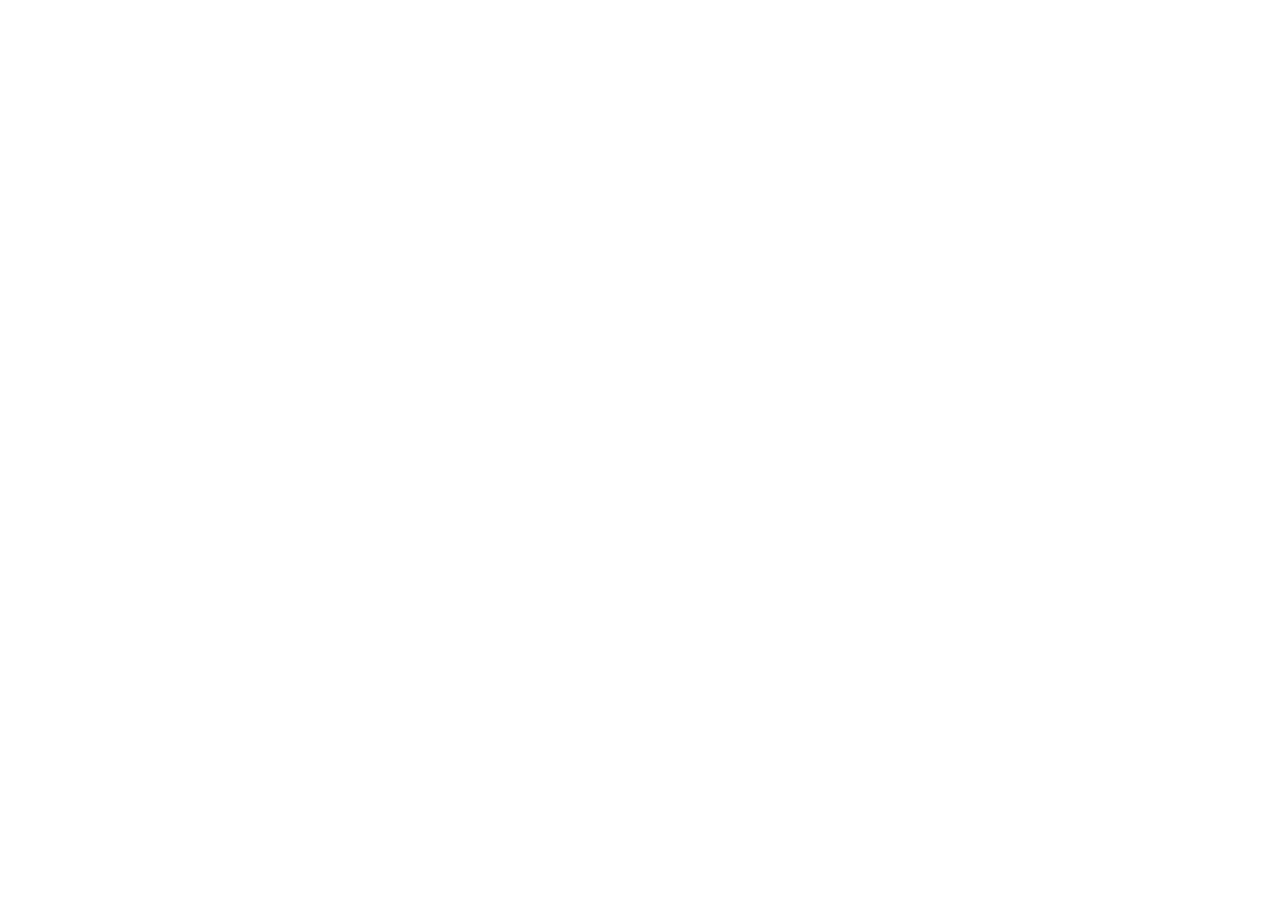
==== aqua-escape.html @ 857473d4 "preparing" ====
<!DOCTYPE html>
<html lang="en">
<head>
  <meta charset="utf-8">
  <meta name="viewport" content="width=device-width, initial-scale=1">
  <title>Aqua Escape – FishStop</title>

</head>
<body>

</body>
</html>
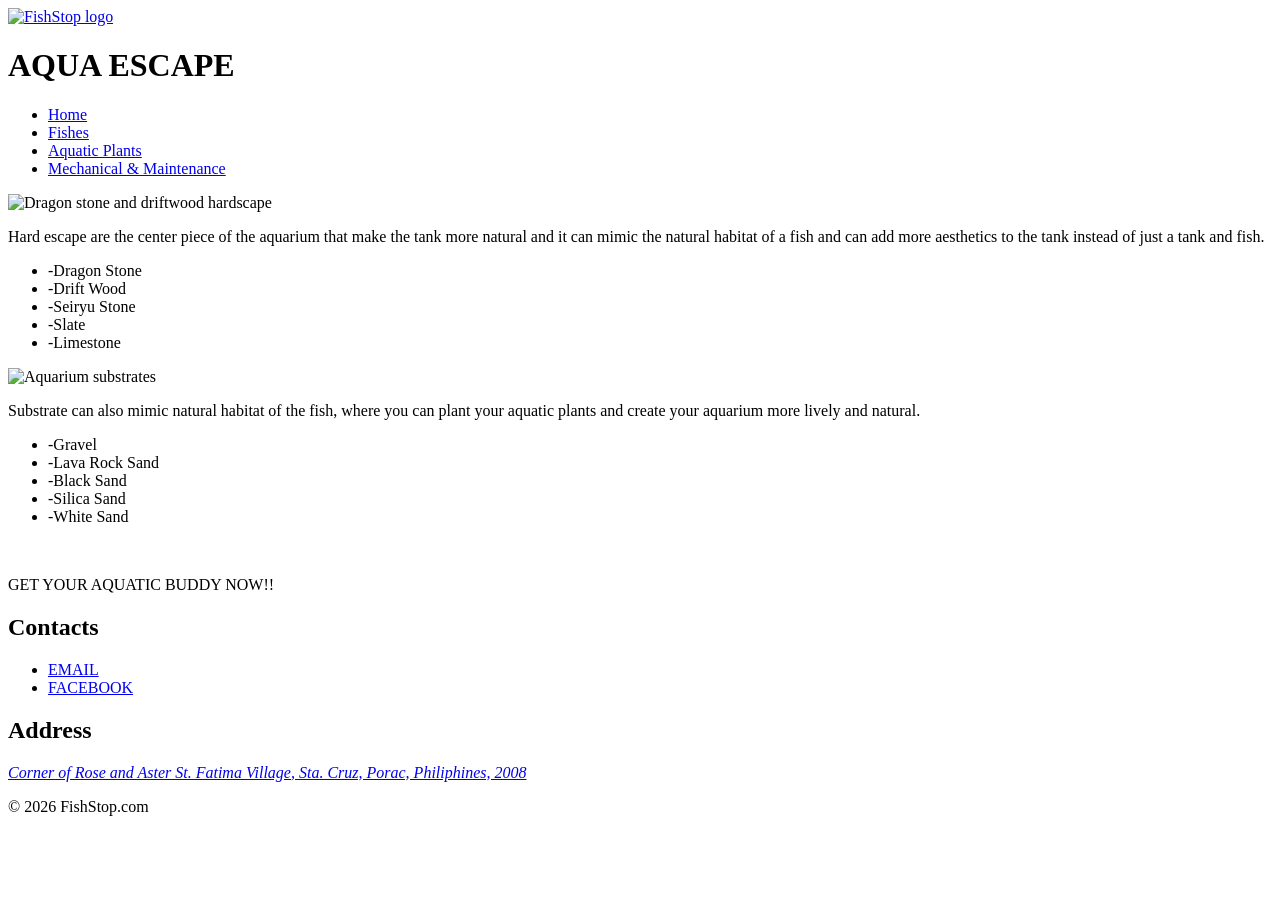
==== commit de3cb40a: "adding body to plant, ae, and mechanical" ====
--- a/aqua-escape.html
+++ b/aqua-escape.html
@@ -7,6 +7,81 @@
 
 </head>
 <body>
-
+<div class="page">
+ 
+  <header class="site-head">
+    <div class="banner">
+      <a class="logo" href="index.html" aria-label="FishStop home">
+        <img src="images/logo-ellipse.png" alt="FishStop logo" width="197" height="155">
+      </a>
+    </div>
+    <div class="page-title-wrap"><h1 class="page-title">AQUA ESCAPE</h1></div>
+    <nav aria-label="Main">
+      <ul class="nav">
+        <li><a href="index.html">Home</a></li>
+        <li><a href="fishes.html">Fishes</a></li>
+        <li><a href="plants.html">Aquatic Plants</a></li>
+        <li><a href="mechanical.html">Mechanical &amp; Maintenance</a></li>
+      </ul>
+    </nav>
+  </header>
+ 
+  <main class="sections">
+ 
+    <section class="block">
+      <div class="gallery gallery--1">
+        <img src="images/1scape2.png" alt="Dragon stone and driftwood hardscape">
+      </div>
+      <div class="copy">
+        <p>Hard escape are the center piece of the aquarium that make the tank more natural and it can mimic the natural habitat of a fish and can add more aesthetics to the tank instead of just a tank and fish.</p>
+        <ul>
+          <li>-Dragon Stone</li>
+          <li>-Drift Wood</li>
+          <li>-Seiryu Stone</li>
+          <li>-Slate</li>
+          <li>-Limestone</li>
+        </ul>
+      </div>
+    </section>
+ 
+    <section class="block">
+      <div class="gallery gallery--1">
+        <img src="images/2scape1.png" alt="Aquarium substrates">
+      </div>
+      <div class="copy">
+        <p>Substrate can also mimic natural habitat of the fish, where you can plant your aquatic plants and create your aquarium more lively and natural.</p>
+        <ul>
+          <li>-Gravel</li>
+          <li>-Lava Rock Sand</li>
+          <li>-Black Sand</li>
+          <li>-Silica Sand</li>
+          <li>-White Sand</li>
+        </ul>
+      </div>
+    </section>
+ 
+  </main>
+ 
+  <footer class="site-foot">
+    <img class="foot-logo" src="images/logo-ellipse-footer.png" alt="">
+    <p class="foot-tagline">GET YOUR AQUATIC BUDDY NOW!!</p>
+    <div class="foot-contacts">
+      <h2>Contacts</h2>
+      <ul>
+        <li><a href="mailto:lansangan561@gmail.com">EMAIL</a></li>
+        <li><a href="https://www.facebook.com/share/1GKQ7oUbkf/" target="_blank" rel="noopener">FACEBOOK</a></li>
+      </ul>
+    </div>
+    <div class="foot-address">
+      <h2>Address</h2>
+      <address>
+        <a href="https://maps.app.goo.gl/QoSB3CTnYpSV5f8d7" target="_blank" rel="noopener">Corner of Rose and Aster St. Fatima Village, Sta. Cruz, Porac, Philiphines, 2008</a>
+      </address>
+    </div>
+    <div class="foot-rule"></div>
+    <p class="foot-copy">&copy; 2026 FishStop.com</p>
+  </footer>
+ 
+</div>
 </body>
 </html>
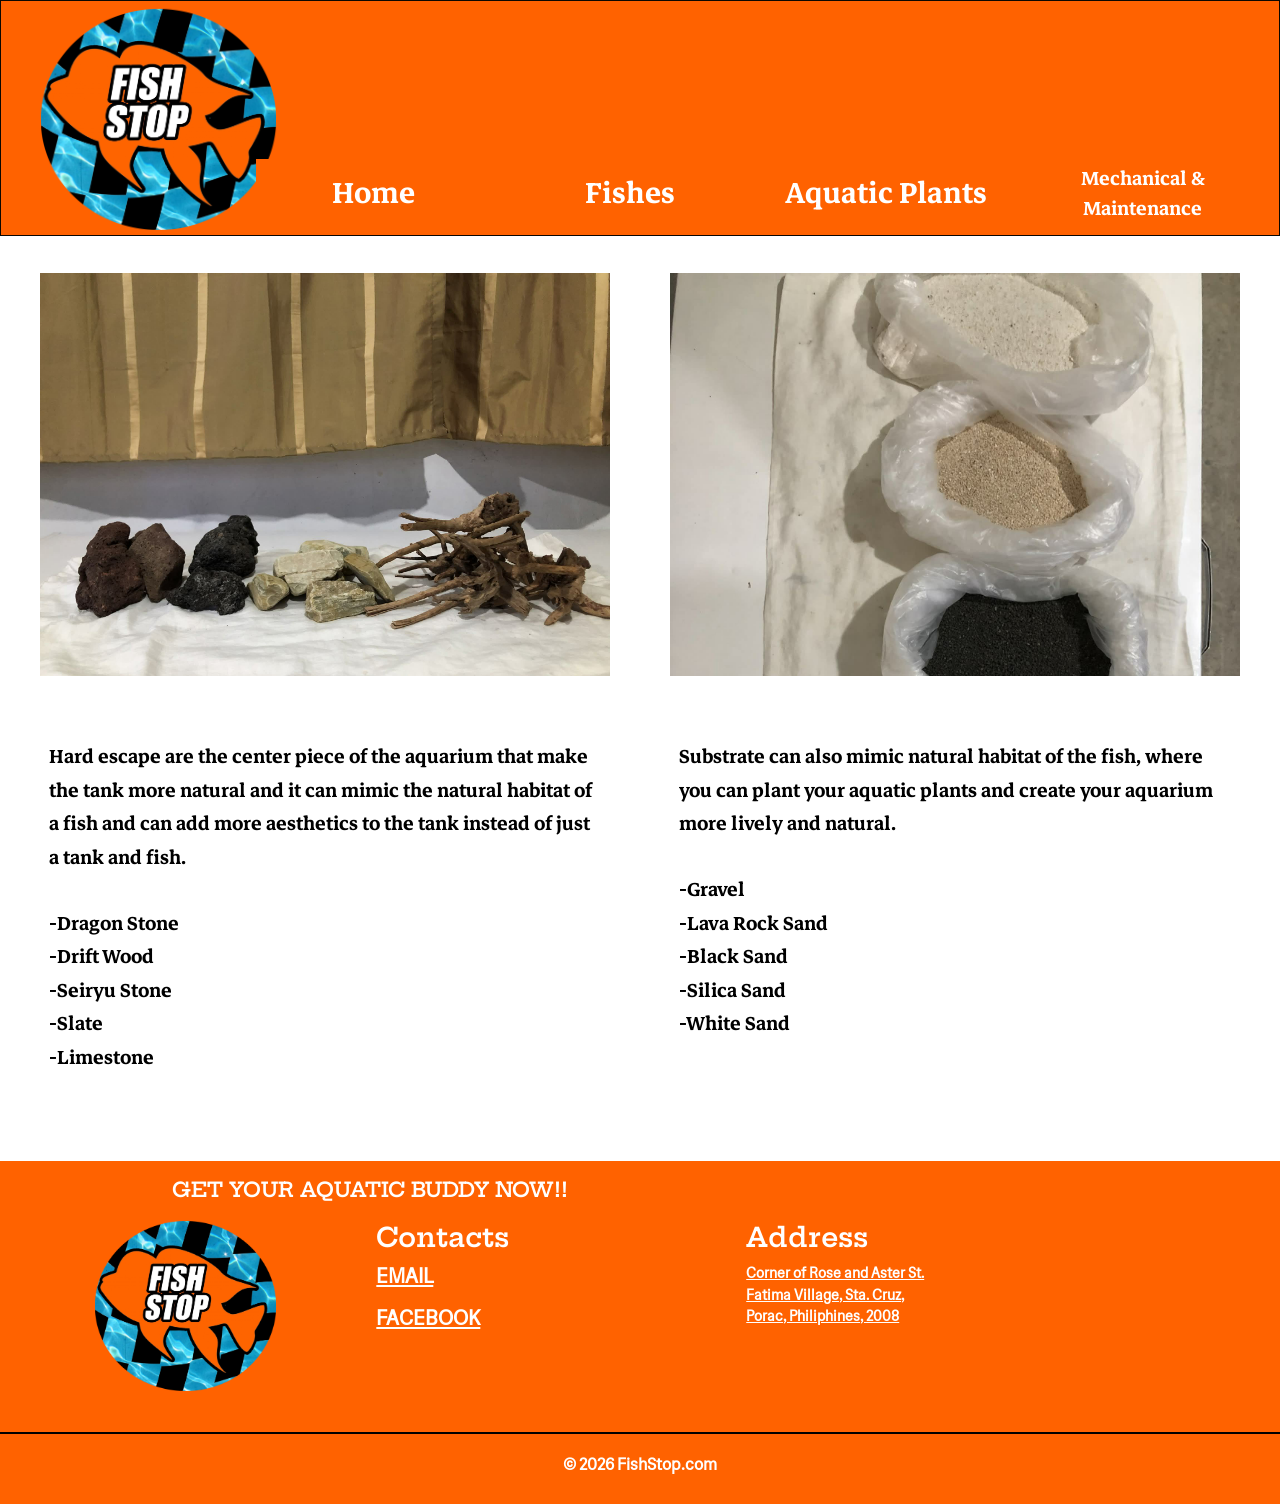
==== commit 18e85827: "adjusting images and adding links" ====
--- a/aqua-escape.html
+++ b/aqua-escape.html
@@ -4,6 +4,11 @@
   <meta charset="utf-8">
   <meta name="viewport" content="width=device-width, initial-scale=1">
   <title>Aqua Escape – FishStop</title>
+  <link rel="preconnect" href="https://fonts.googleapis.com">
+  <link rel="preconnect" href="https://fonts.gstatic.com" crossorigin>
+  <link href="https://fonts.googleapis.com/css2?family=Hepta+Slab:wght@600&family=Holtwood+One+SC&family=Markazi+Text:wght@600&display=swap" rel="stylesheet">
+  <link href="https://fonts.googleapis.com/css2?family=Hedvig+Letters+Sans&display=swap" rel="stylesheet">
+  <link rel="stylesheet" href="styles.css">
 
 </head>
 <body>
@@ -12,7 +17,7 @@
   <header class="site-head">
     <div class="banner">
       <a class="logo" href="index.html" aria-label="FishStop home">
-        <img src="images/logo-ellipse.png" alt="FishStop logo" width="197" height="155">
+        <img src="img/logo-ellipse.png" alt="FishStop logo" width="197" height="155">
       </a>
     </div>
     <div class="page-title-wrap"><h1 class="page-title">AQUA ESCAPE</h1></div>
@@ -30,7 +35,7 @@
  
     <section class="block">
       <div class="gallery gallery--1">
-        <img src="images/1scape2.png" alt="Dragon stone and driftwood hardscape">
+        <img src="img/1scape.jpeg" alt="Dragon stone and driftwood hardscape">
       </div>
       <div class="copy">
         <p>Hard escape are the center piece of the aquarium that make the tank more natural and it can mimic the natural habitat of a fish and can add more aesthetics to the tank instead of just a tank and fish.</p>
@@ -46,7 +51,7 @@
  
     <section class="block">
       <div class="gallery gallery--1">
-        <img src="images/2scape1.png" alt="Aquarium substrates">
+        <img src="img/2scape.jpeg" alt="Aquarium substrates">
       </div>
       <div class="copy">
         <p>Substrate can also mimic natural habitat of the fish, where you can plant your aquatic plants and create your aquarium more lively and natural.</p>
@@ -63,7 +68,7 @@
   </main>
  
   <footer class="site-foot">
-    <img class="foot-logo" src="images/logo-ellipse-footer.png" alt="">
+    <img class="foot-logo" src="img/logo-ellipse.png" alt="">
     <p class="foot-tagline">GET YOUR AQUATIC BUDDY NOW!!</p>
     <div class="foot-contacts">
       <h2>Contacts</h2>
--- a/styles.css
+++ b/styles.css
@@ -0,0 +1,401 @@
+:root {
+  --orange: #ff6200;
+  --grey: #d9d9d9;
+  --ink: #0c0700;
+  --white: #fff;
+  --radius: 25px;
+
+  --font-title: "Markazi Text", serif;
+  --font-display: "Holtwood One SC", serif;
+  --font-slab: "Hepta Slab", serif;
+  --font-body: "Hedvig Letters Sans", sans-serif;
+}
+
+*,
+*::before,
+*::after { box-sizing: border-box; }
+
+html { -webkit-text-size-adjust: 100%; }
+
+body {
+  margin: 0;
+  background: var(--white);
+  color: #000;
+  font-family: var(--font-title);
+  font-weight: 600;
+}
+
+img { display: block; max-width: 100%; }
+a { color: inherit; }
+
+.page { max-width: 1512px; margin: 0 auto; overflow: hidden; }
+
+/* ---------- Header ---------- */
+.site-head { position: relative; }
+
+.banner {
+  position: relative;
+  height: 183px;
+  background: var(--orange) url("images/shop1.png") center / cover no-repeat;
+  border: 1px solid var(--ink);
+}
+.banner .logo {
+  position: absolute;
+  top: 13px;
+  left: 50%;
+  width: 197px;
+  height: 155px;
+  transform: translateX(-50%) rotate(-0.52deg);
+}
+.banner .logo img { width: 100%; height: 100%; object-fit: contain; }
+
+/* Page title bar (mobile inner pages only): grey band with the title overlapping the banner */
+.page-title-wrap {
+  position: relative;
+  height: 77px;
+  margin: -14px 0 14px;
+}
+.page-title-wrap::before {
+  content: "";
+  position: absolute;
+  left: 0;
+  right: 0;
+  top: 14px;
+  height: 50px;
+  background: var(--grey);
+}
+.page-title {
+  position: relative;
+  margin: 0;
+  height: 77px;
+  display: flex;
+  align-items: center;
+  justify-content: center;
+  font-family: var(--font-title);
+  font-weight: 600;
+  font-size: 64px;
+  line-height: 1;
+  text-align: center;
+  white-space: nowrap;
+}
+
+/* ---------- Navigation ---------- */
+.nav {
+  display: flex;
+  flex-direction: column;
+  gap: 22px;
+  width: 321px;
+  max-width: calc(100% - 40px);
+  margin: 0 auto 21px;
+  padding: 0;
+  list-style: none;
+}
+.nav a {
+  display: flex;
+  align-items: center;
+  justify-content: center;
+  min-height: 33px;
+  background: var(--orange);
+  color: var(--white);
+  font-family: var(--font-title);
+  font-weight: 600;
+  font-size: 24px;
+  line-height: 1.2;
+  text-align: center;
+  text-decoration: none;
+}
+.nav a:hover,
+.nav a:focus-visible,
+.nav a[aria-current="page"] { background: #d95300; }
+
+/* ---------- Home ---------- */
+.tagline {
+  margin: 0 0 15px;
+  background: var(--grey);
+  height: 56px;
+  padding: 0 22px;
+  display: flex;
+  align-items: center;
+  font-family: var(--font-title);
+  font-weight: 600;
+  font-size: 25px;
+  white-space: nowrap;
+}
+
+.cards {
+  display: grid;
+  grid-template-columns: 337px;
+  justify-content: center;
+  gap: 15px;
+  margin-bottom: 15px;
+}
+.card {
+  position: relative;
+  display: block;
+  height: 210px;
+  background: #000;
+  border-radius: var(--radius);
+  overflow: hidden;
+  text-decoration: none;
+}
+.card img {
+  position: absolute;
+  inset: 0;
+  width: 100%;
+  height: 100%;
+  object-fit: cover;
+}
+.card span {
+  position: absolute;
+  inset: 0;
+  display: flex;
+  align-items: center;
+  justify-content: center;
+  padding: 0 8px;
+  text-align: center;
+  font-family: var(--font-display);
+  font-weight: 400;
+  font-size: 32px;
+  line-height: 1.1;
+  color: var(--grey);
+  text-shadow: 0 0 3px #000, 0 2px 2px rgba(0, 0, 0, 0.6);
+}
+.card--fish span { font-size: 64px; }
+.card--scape span { font-size: 40px; }
+.card--needs span { font-size: 24px; }
+
+/* ---------- Galleries (inner pages) ---------- */
+.sections { display: block; }
+
+.block { margin-bottom: 21px; }
+
+.gallery {
+  display: grid;
+  height: 196px;
+  background: #000;
+  overflow: hidden;
+}
+.gallery img {
+  width: 100%;
+  height: 100%;
+  object-fit: cover;
+}
+.gallery--3 { grid-template-columns: 121fr 159fr 123fr; }
+.gallery--3.is-monster { grid-template-columns: 123fr 173fr 107fr; }
+.gallery--1 { grid-template-columns: 1fr; height: 211px; }
+.gallery--plants { grid-template-columns: 123fr 156fr 134fr; height: 211px; }
+.gallery--plants.is-high { grid-template-columns: 114fr 160fr 133fr; height: 196px; }
+.gallery--mech { grid-template-columns: 1fr 1fr; height: 211px; }
+.gallery--mech .stack { display: grid; grid-template-rows: 118fr 100fr; min-height: 0; }
+.gallery--mech .stack img { min-height: 0; }
+.gallery--duo { grid-template-columns: 1fr 1fr; height: 196px; }
+
+.copy {
+  width: 363px;
+  max-width: calc(100% - 20px);
+  margin: 21px auto 0;
+  padding: 6px 9px;
+  font-size: 14px;
+  line-height: 1.25;
+  color: #000;
+}
+.copy p { margin: 0 0 1.2em; }
+.copy ul { margin: 0; padding: 0; list-style: none; }
+
+/* ---------- Footer ---------- */
+.site-foot {
+  position: relative;
+  display: grid;
+  grid-template-columns: 88px 1fr 1fr;
+  grid-template-areas:
+    "logo tagline tagline"
+    "contacts contacts address"
+    "rule rule rule"
+    "copy copy copy";
+  column-gap: 12px;
+  align-items: start;
+  background: var(--orange);
+  color: var(--white);
+  padding: 9px 20px 0 12px;
+  min-height: 253px;
+  font-family: var(--font-body);
+}
+.site-foot .foot-logo { grid-area: logo; width: 88px; height: 77px; object-fit: contain; }
+.site-foot .foot-tagline {
+  grid-area: tagline;
+  margin: 25px 0 0;
+  font-family: var(--font-slab);
+  font-weight: 600;
+  font-size: 14px;
+}
+.site-foot .foot-contacts { grid-area: contacts; padding: 7px 0 0 33px; }
+.site-foot .foot-address { grid-area: address; padding-top: 7px; }
+.site-foot h2 {
+  margin: 0 0 13px;
+  font-family: var(--font-slab);
+  font-weight: 600;
+  font-size: 24px;
+  line-height: 1.25;
+}
+.site-foot ul { margin: 0; padding: 0 0 0 11px; list-style: none; }
+.site-foot li { margin-bottom: 17px; }
+.site-foot a { font-size: 12px; line-height: 1.35; text-decoration: underline; }
+.site-foot address { font-style: normal; }
+.site-foot address a { display: block; max-width: 128px; }
+.site-foot .foot-rule {
+  grid-area: rule;
+  align-self: end;
+  height: 2px;
+  margin: 18px -20px 0 -12px;
+  background: #000;
+}
+.site-foot .foot-copy {
+  grid-area: copy;
+  margin: 0;
+  padding: 10px 0 0;
+  text-align: center;
+  font-size: 14px;
+}
+
+/* ================= Tablet ================= */
+@media (min-width: 700px) {
+  .banner { height: 198px; }
+  .banner .logo { left: 26px; transform: rotate(-0.52deg); top: 24px; }
+
+  .page-title-wrap { display: none; }
+
+  .nav {
+    flex-direction: row;
+    gap: 22px;
+    width: auto;
+    max-width: none;
+    margin: 14px 10px 21px;
+  }
+  .nav li { flex: 1 1 0; }
+  .nav a { min-height: 33px; }
+
+  .tagline {
+    margin: 0 0 15px;
+    justify-content: center;
+    font-size: 40px;
+    padding: 0 12px;
+  }
+
+  .cards {
+    grid-template-columns: repeat(2, minmax(0, 1fr));
+    gap: 15px 15px;
+    padding: 0 12px;
+    margin-bottom: 24px;
+  }
+  .card { height: 210px; }
+  .card--fish span { font-size: 64px; }
+  .card span { font-size: 40px; }
+  .card--needs span { font-size: 32px; }
+
+  .sections { padding: 0 55px; }
+  .block { margin-bottom: 21px; }
+  .gallery { height: 196px; }
+  .gallery--1 { height: 211px; }
+  .gallery--plants { height: 198px; }
+  .gallery--mech { height: 211px; }
+  .copy {
+    width: 572px;
+    max-width: 100%;
+    font-size: 24px;
+  }
+
+  .site-foot {
+    grid-template-columns: 1fr 1fr 187px;
+    grid-template-areas:
+      "tagline tagline logo"
+      "contacts address logo"
+      "rule rule rule"
+      "copy copy copy";
+    min-height: 253px;
+    padding: 19px 8px 0 12px;
+  }
+  .site-foot .foot-logo { grid-area: logo; width: 187px; height: 174px; }
+  .site-foot .foot-tagline { margin: 0; font-size: 36px; line-height: 1.2; }
+  .site-foot .foot-contacts { padding: 14px 0 0 39px; }
+  .site-foot .foot-address { padding: 14px 0 0 0; }
+  .site-foot h2 { font-size: 24px; }
+  .site-foot .foot-rule { margin-top: 24px; margin-left: -12px; margin-right: -8px; }
+  .site-foot .foot-copy { padding-top: 0; font-size: 14px; line-height: 19px; margin-top: 3px; }
+}
+
+/* ================= Desktop =================
+   Fluid from 1024px up to the 1512px Figma frame (.page is capped at 1512px). */
+@media (min-width: 1024px) {
+  .banner { height: clamp(200px, 18.45vw, 279px); }
+  .banner .logo { top: 8px; left: 17px; width: clamp(240px, 22vw, 333px); height: auto; aspect-ratio: 333 / 261; }
+
+  .nav {
+    position: absolute;
+    left: 20%;
+    right: 20px;
+    top: auto;
+    bottom: 8px;
+    margin: 0;
+    gap: 22px;
+    width: auto;
+  }
+  .nav li { flex: 1 1 0; min-width: 0; }
+  .nav a { height: clamp(56px, 5.4vw, 82px); font-size: clamp(26px, 3.2vw, 48px); line-height: 1.1; }
+  .nav li:last-child a { font-size: clamp(18px, 2.1vw, 32px); }
+
+  .tagline { height: 56px; font-size: clamp(28px, 2.65vw, 40px); margin: 0 0 37px; }
+
+  .cards {
+    grid-template-columns: repeat(2, minmax(0, 1fr));
+    gap: 55px 36px;
+    padding: 0 38px;
+    margin-bottom: 70px;
+  }
+  .card { height: clamp(240px, 23.2vw, 351px); }
+  .card--fish span { font-size: clamp(64px, 6.35vw, 96px); }
+  .card span { font-size: clamp(32px, 3.2vw, 48px); }
+  .card--scape span { font-size: clamp(40px, 4.2vw, 64px); }
+  .card--needs span { font-size: clamp(22px, 2.1vw, 32px); }
+
+  .sections {
+    display: grid;
+    grid-template-columns: repeat(2, minmax(0, 1fr));
+    column-gap: 60px;
+    padding: 37px 40px 0;
+    align-items: start;
+  }
+  .block { margin-bottom: 40px; }
+  .gallery,
+  .gallery--1,
+  .gallery--plants,
+  .gallery--plants.is-high,
+  .gallery--mech,
+  .gallery--duo { height: clamp(320px, 31.5vw, 476px); }
+  .copy {
+    width: 572px;
+    max-width: 100%;
+    margin-top: clamp(40px, 4.5vw, 69px);
+    font-size: clamp(20px, 2.1vw, 32px);
+    line-height: 1.25;
+  }
+
+  .site-foot {
+    display: block;
+    position: relative;
+    height: clamp(300px, 26.85vw, 406px);
+    margin-top: 40px;
+    padding: 0;
+  }
+  .site-foot > * { position: absolute; }
+  .site-foot .foot-logo { left: 6.7%; top: 17.7%; width: 15.6%; height: auto; aspect-ratio: 236 / 201; }
+  .site-foot .foot-tagline { left: 13.4%; top: 5%; margin: 0; font-size: clamp(16px, 1.6vw, 24px); }
+  .site-foot .foot-contacts { left: 29.4%; top: 17.7%; padding: 0; }
+  .site-foot .foot-address { left: 58.3%; top: 17.7%; padding: 0; }
+  .site-foot h2 { font-size: clamp(22px, 2.1vw, 32px); margin-bottom: 8px; }
+  .site-foot ul { padding: 0 0 0 0; }
+  .site-foot li { margin-bottom: 14px; }
+  .site-foot a { font-size: clamp(16px, 1.6vw, 24px); }
+  .site-foot address a { font-size: clamp(13px, 1.06vw, 16px); max-width: 199px; line-height: 1.6; }
+  .site-foot .foot-rule { left: 0; right: 0; bottom: 70px; top: auto; margin: 0; height: 2px; }
+  .site-foot .foot-copy { left: 0; right: 0; bottom: 30px; text-align: center; padding: 0; font-size: 16px; }
+}
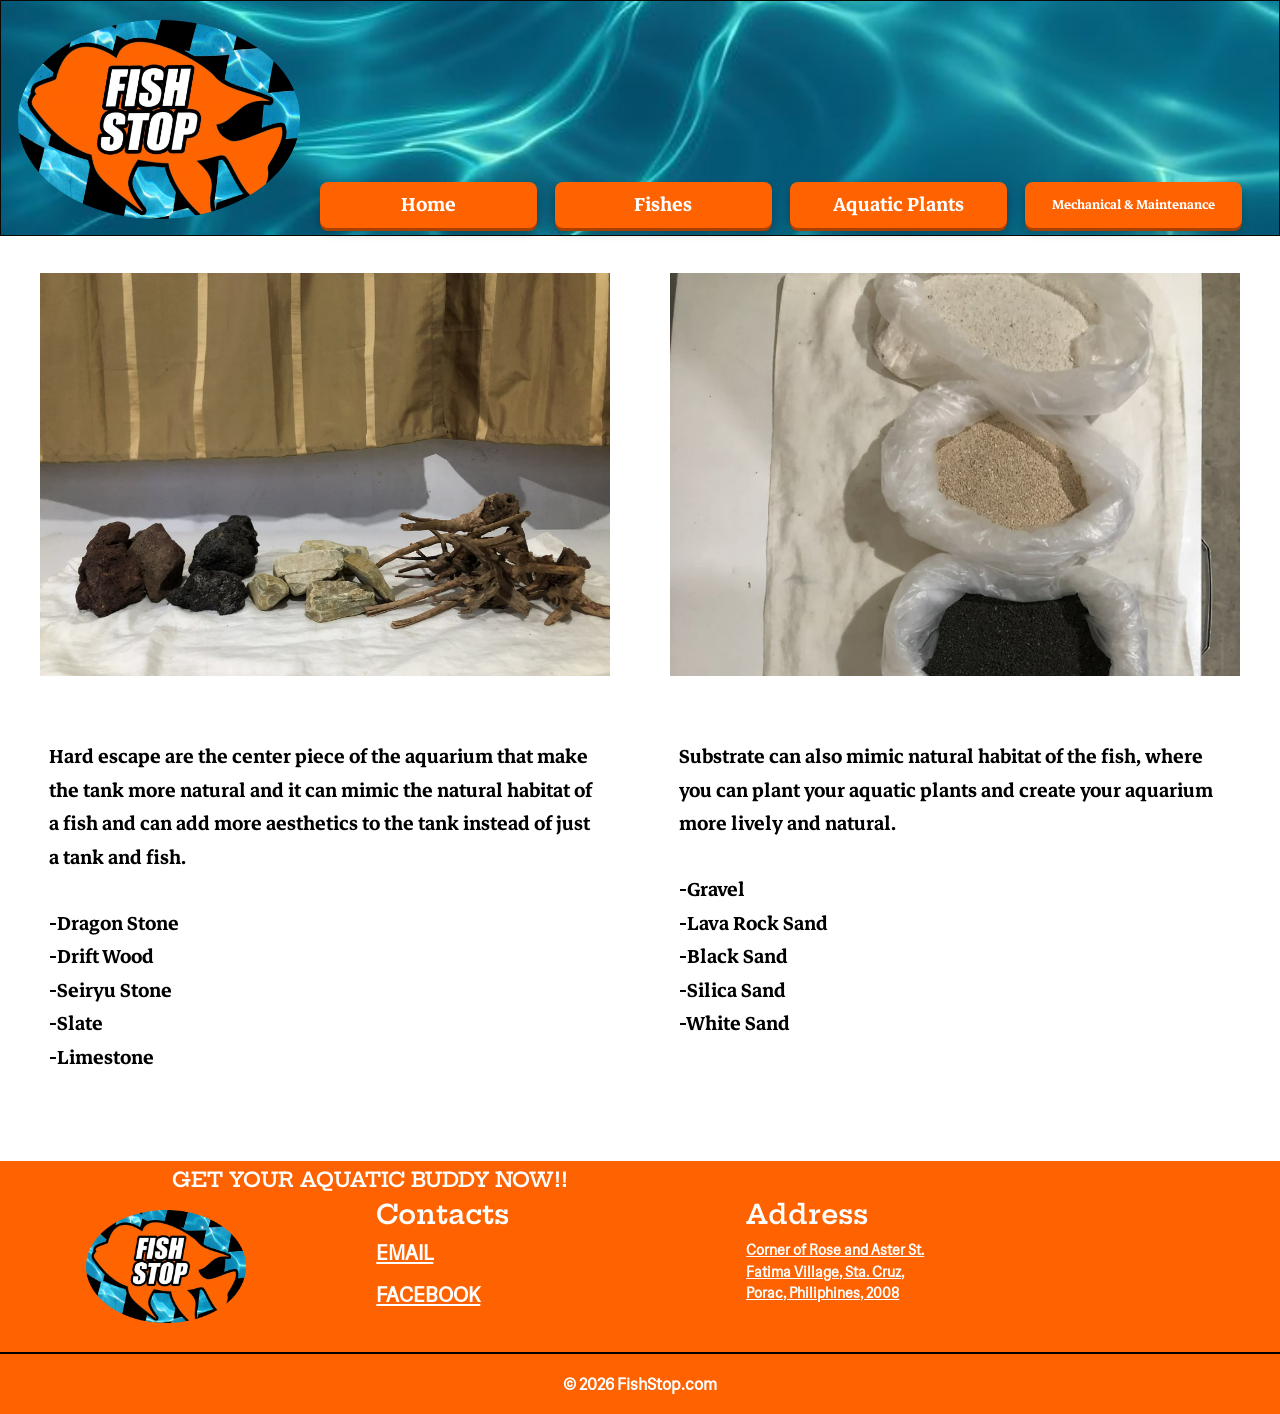
==== commit 1d730c10: "adjusting the size and fixing overlapping img" ====
--- a/aqua-escape.html
+++ b/aqua-escape.html
@@ -17,7 +17,7 @@
   <header class="site-head">
     <div class="banner">
       <a class="logo" href="index.html" aria-label="FishStop home">
-        <img src="img/logo-ellipse.png" alt="FishStop logo" width="197" height="155">
+        <img src="img/logo-ellipse.png" alt="FishStop logo" width="190" height="155">
       </a>
     </div>
     <div class="page-title-wrap"><h1 class="page-title">AQUA ESCAPE</h1></div>
--- a/styles.css
+++ b/styles.css
@@ -36,7 +36,7 @@
 .banner {
   position: relative;
   height: 183px;
-  background: var(--orange) url("images/shop1.png") center / cover no-repeat;
+  background: #0b6f86 url("img/banner-waves.jpe") center / cover no-repeat;
   border: 1px solid var(--ink);
 }
 .banner .logo {
@@ -83,8 +83,8 @@
 .nav {
   display: flex;
   flex-direction: column;
-  gap: 22px;
-  width: 321px;
+  gap: 18px;
+  width: 292px;
   max-width: calc(100% - 40px);
   margin: 0 auto 21px;
   padding: 0;
@@ -99,15 +99,30 @@
   color: var(--white);
   font-family: var(--font-title);
   font-weight: 600;
-  font-size: 24px;
+  font-size: 21px;
   line-height: 1.2;
   text-align: center;
   text-decoration: none;
+  /* looks clickable: button shape, shadow, pointer, press effect */
+  cursor: pointer;
+  border-radius: 8px;
+  box-shadow: 0 3px 0 #a84000, 0 5px 8px rgba(0, 0, 0, 0.25);
+  transition: background-color 0.15s ease, transform 0.15s ease, box-shadow 0.15s ease;
+  -webkit-tap-highlight-color: transparent;
 }
 .nav a:hover,
 .nav a:focus-visible,
 .nav a[aria-current="page"] { background: #d95300; }
-
+.nav a:hover,
+.nav a:focus-visible {
+  transform: translateY(-2px);
+  box-shadow: 0 5px 0 #a84000, 0 8px 12px rgba(0, 0, 0, 0.3);
+}
+.nav a:active {
+  transform: translateY(2px);
+  box-shadow: 0 1px 0 #a84000, 0 2px 4px rgba(0, 0, 0, 0.25);
+}
+.nav a:focus-visible { outline: 3px solid var(--ink); outline-offset: 2px; }
 /* ---------- Home ---------- */
 .tagline {
   margin: 0 0 15px;
@@ -271,7 +286,7 @@
     max-width: none;
     margin: 14px 10px 21px;
   }
-  .nav li { flex: 1 1 0; }
+  .nav li { flex: 1 1 0;}
   .nav a { min-height: 33px; }
 
   .tagline {
@@ -323,25 +338,36 @@
   .site-foot .foot-copy { padding-top: 0; font-size: 14px; line-height: 19px; margin-top: 3px; }
 }
 
-/* ================= Desktop =================
-   Fluid from 1024px up to the 1512px Figma frame (.page is capped at 1512px). */
+/* ================= Desktop ================= */
 @media (min-width: 1024px) {
   .banner { height: clamp(200px, 18.45vw, 279px); }
   .banner .logo { top: 8px; left: 17px; width: clamp(240px, 22vw, 333px); height: auto; aspect-ratio: 333 / 261; }
 
   .nav {
+    --nav-left: 25%;
+    --nav-right: 3%;                     
+    --nav-gap: 18px;                  
+    --nav-btn-height: clamp(40px, 3.6vw, 55px);
+    --nav-font: clamp(18px, 2.1vw, 31px);     
+    --nav-font-long: clamp(13px, 1.4vw, 21px);
+
     position: absolute;
-    left: 20%;
-    right: 20px;
+    left: var(--nav-left);
+    right: var(--nav-right);
     top: auto;
     bottom: 8px;
     margin: 0;
-    gap: 22px;
+    gap: var(--nav-gap);
     width: auto;
   }
   .nav li { flex: 1 1 0; min-width: 0; }
-  .nav a { height: clamp(56px, 5.4vw, 82px); font-size: clamp(26px, 3.2vw, 48px); line-height: 1.1; }
-  .nav li:last-child a { font-size: clamp(18px, 2.1vw, 32px); }
+  .nav a { height: var(--nav-btn-height); 
+    font-size: var(--nav-font); line-height: 1.1; }
+  .nav li:last-child a { font-size: var(--nav-font-long); }
+  .nav a { transition: background-color 0.15s ease, transform 0.15s ease; }
+  .nav a:hover,
+  .nav a:focus-visible { transform: translateY(-3px); }
+  .nav a:focus-visible { outline: 3px solid var(--white); outline-offset: 2px; }
 
   .tagline { height: 56px; font-size: clamp(28px, 2.65vw, 40px); margin: 0 0 37px; }
 
@@ -379,23 +405,23 @@
     line-height: 1.25;
   }
 
-  .site-foot {
+   .site-foot {
     display: block;
     position: relative;
-    height: clamp(300px, 26.85vw, 406px);
+    height: clamp(220px, 19vw, 290px);   /* footer height: first = smallest, last = largest (Figma was 406px) */
     margin-top: 40px;
     padding: 0;
   }
   .site-foot > * { position: absolute; }
-  .site-foot .foot-logo { left: 6.7%; top: 17.7%; width: 15.6%; height: auto; aspect-ratio: 236 / 201; }
-  .site-foot .foot-tagline { left: 13.4%; top: 5%; margin: 0; font-size: clamp(16px, 1.6vw, 24px); }
-  .site-foot .foot-contacts { left: 29.4%; top: 17.7%; padding: 0; }
-  .site-foot .foot-address { left: 58.3%; top: 17.7%; padding: 0; }
+  .site-foot .foot-logo { left: 6.7%; top: 15%; width: 12.5%; height: auto; aspect-ratio: 236 / 201; }
+  .site-foot .foot-tagline { left: 13.4%; top: 3%; margin: 0; font-size: clamp(16px, 1.6vw, 24px); }
+  .site-foot .foot-contacts { left: 29.4%; top: 15%; padding: 0; }
+  .site-foot .foot-address { left: 58.3%; top: 15%; padding: 0; }
   .site-foot h2 { font-size: clamp(22px, 2.1vw, 32px); margin-bottom: 8px; }
   .site-foot ul { padding: 0 0 0 0; }
   .site-foot li { margin-bottom: 14px; }
   .site-foot a { font-size: clamp(16px, 1.6vw, 24px); }
   .site-foot address a { font-size: clamp(13px, 1.06vw, 16px); max-width: 199px; line-height: 1.6; }
-  .site-foot .foot-rule { left: 0; right: 0; bottom: 70px; top: auto; margin: 0; height: 2px; }
-  .site-foot .foot-copy { left: 0; right: 0; bottom: 30px; text-align: center; padding: 0; font-size: 16px; }
+  .site-foot .foot-rule { left: 0; right: 0; bottom: 60px; top: auto; margin: 0; height: 2px; }
+  .site-foot .foot-copy { left: 0; right: 0; bottom: 20px; text-align: center; padding: 0; font-size: 16px; }
 }
